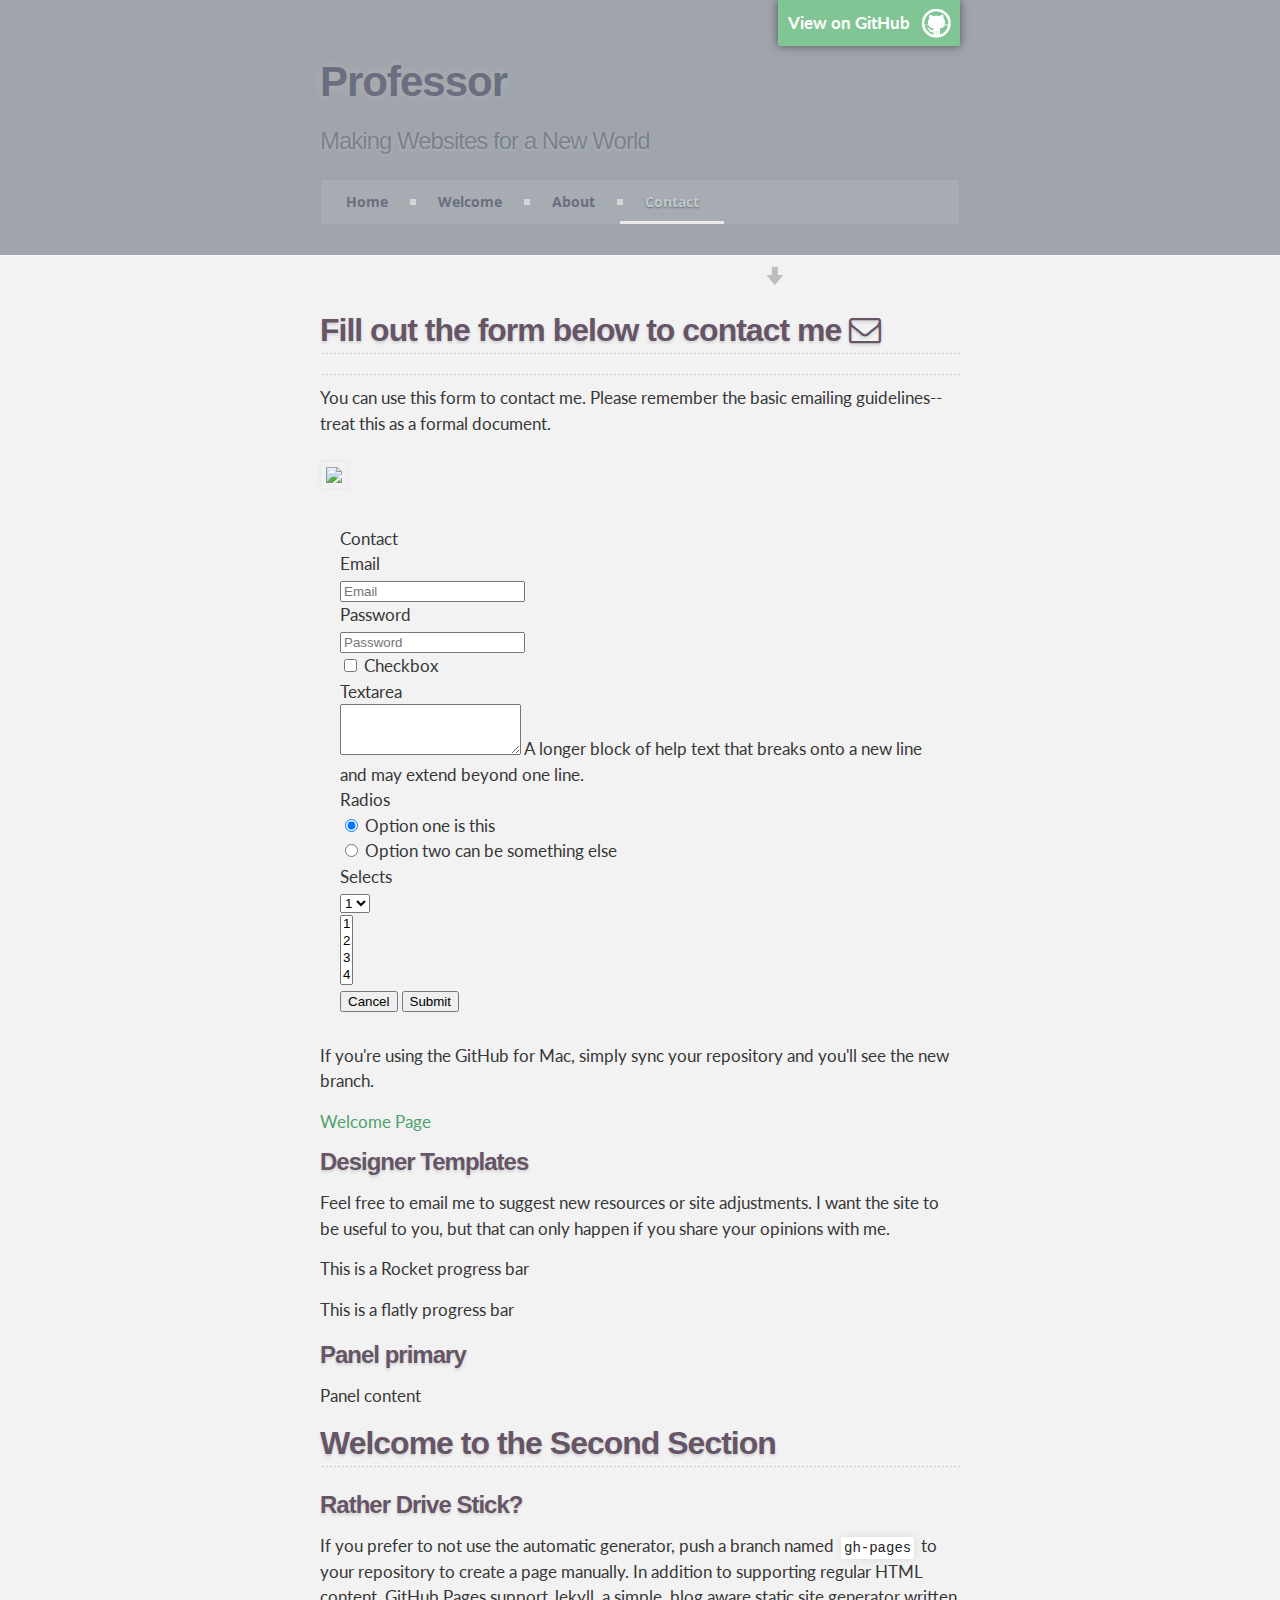
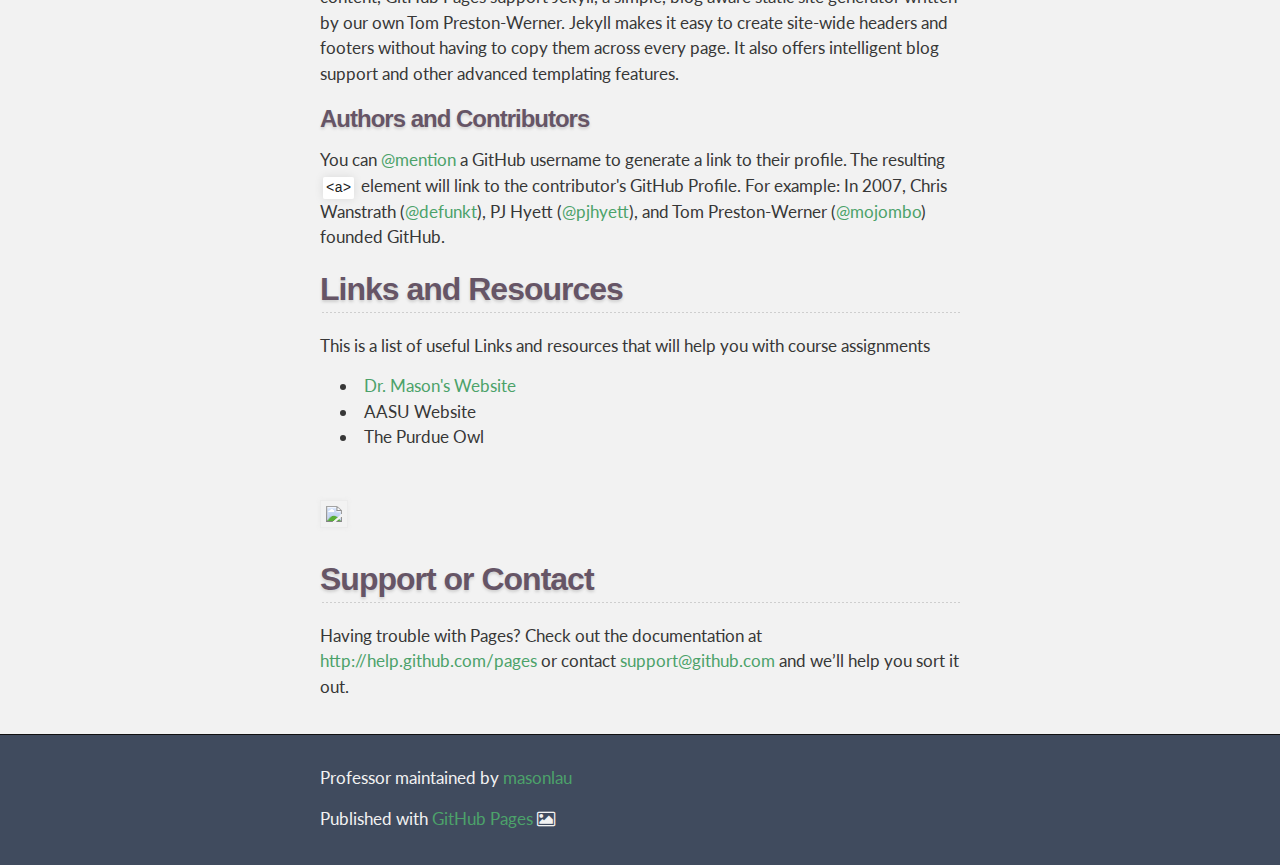
==== contact.html @ 2f88ed30 "Updated contact.html" ====
<!DOCTYPE html>
<html>

  <head>
    <meta charset='utf-8' />
    <meta http-equiv="X-UA-Compatible" content="chrome=1" />
    <meta name="description" content="Professor : " />

    <link rel="stylesheet" type="text/css" media="screen" href="stylesheets/stylesheet.css">
   
    <link href="//netdna.bootstrapcdn.com/bootswatch/3.1.1/flatly/bootstrap.min.css" rel="stylesheet">
    <link href="//netdna.bootstrapcdn.com/font-awesome/4.0.3/css/font-awesome.css" rel="stylesheet">

    <title>Contact</title>
  </head>

  <body>

    <!-- HEADER -->
    <div id="header_wrap" class="outer">
        <header class="inner">
          <a id="forkme_banner" href="https://github.com/masonlau/professor">View on GitHub</a>

          <h1 id="project_title">Professor</h1>
          <h2 id="project_tagline">Making Websites for a New World</h2>
          
          <div id='cssmenu'>
<ul>
   <li><a href='index.html'><span>Home</span></a></li>
   <li><a href='http://masonlau.github.io/professor/Welcome'><span>Welcome</span></a></li>
   <li><a href='#'><span>About</span></a></li>
   <li class='active'><a href='http://masonlau.github.io/professor/contact'><span>Contact</span></a></li>
</ul>
</div>

            <section id="downloads">
              
             </section>
        </header>
    </div>

    <!-- MAIN CONTENT -->
    <div id="main_content_wrap" class="outer">
      <section id="main_content" class="inner">
        
<h2>Fill out the form below to contact me <i class="fa fa-envelope-o"></i></h2>
<hr>
        <p>You can use this form to contact me. Please remember the basic emailing guidelines--treat this as a formal document.</p>
        
        <a target="_blank" href="https://imageshack.com/i/n6b65gj"><img src="http://imagizer.imageshack.us/v2/xq90/834/b65g.jpg" border="0"></a>


<form class="form-horizontal">
  <fieldset>
    <legend>Contact</legend>
    <div class="form-group">
      <label for="inputEmail" class="col-lg-2 control-label">Email</label>
      <div class="col-lg-10">
        <input class="form-control" id="inputEmail" placeholder="Email" type="text">
      </div>
    </div>
    <div class="form-group">
      <label for="inputPassword" class="col-lg-2 control-label">Password</label>
      <div class="col-lg-10">
        <input class="form-control" id="inputPassword" placeholder="Password" type="password">
        <div class="checkbox">
          <label>
            <input type="checkbox"> Checkbox
          </label>
        </div>
      </div>
    </div>
    <div class="form-group">
      <label for="textArea" class="col-lg-2 control-label">Textarea</label>
      <div class="col-lg-10">
        <textarea class="form-control" rows="3" id="textArea"></textarea>
        <span class="help-block">A longer block of help text that breaks onto a new line and may extend beyond one line.</span>
      </div>
    </div>
    <div class="form-group">
      <label class="col-lg-2 control-label">Radios</label>
      <div class="col-lg-10">
        <div class="radio">
          <label>
            <input name="optionsRadios" id="optionsRadios1" value="option1" checked="" type="radio">
            Option one is this
          </label>
        </div>
        <div class="radio">
          <label>
            <input name="optionsRadios" id="optionsRadios2" value="option2" type="radio">
            Option two can be something else
          </label>
        </div>
      </div>
    </div>
    <div class="form-group">
      <label for="select" class="col-lg-2 control-label">Selects</label>
      <div class="col-lg-10">
        <select class="form-control" id="select">
          <option>1</option>
          <option>2</option>
          <option>3</option>
          <option>4</option>
          <option>5</option>
        </select>
        <br>
        <select multiple="" class="form-control">
          <option>1</option>
          <option>2</option>
          <option>3</option>
          <option>4</option>
          <option>5</option>
        </select>
      </div>
    </div>
    <div class="form-group">
      <div class="col-lg-10 col-lg-offset-2">
        <button class="btn btn-default">Cancel</button>
        <button type="submit" class="btn btn-primary">Submit</button>
      </div>
    </div>
  </fieldset>
</form>
        
<p>If you're using the GitHub for Mac, simply sync your repository and you'll see the new branch.</p>
<a href="http://masonlau.github.io/professor/Welcome">Welcome Page</a>
<h3>
<a name="designer-templates" class="anchor" href="#designer-templates"><span class="octicon octicon-link"></span></a>Designer Templates</h3>

<p>Feel free to email me to suggest new resources or site adjustments.  I want the site to be useful to you, but that can only happen if you share your opinions with me.</p>
        <div class="progress">
  <div class="progress-bar progress-bar-info" style="width: 20%"></div>
</div>
        <p><small>This is a Rocket progress bar</small></p>
        <div class="progress">
  <div class="progress-bar progress-bar-success" style="width: 40%"></div>
</div>

        <p><small>This is a flatly progress bar</small></p>
        
<div class="panel panel-success">
  <div class="panel-heading">
    <h3 class="panel-title">Panel primary</h3>
  </div>
  <div class="panel-body">
    Panel content
  </div>
</div>

<h2>Welcome to the Second Section</h2>

<h3><a name="rather-drive-stick" class="anchor" href="#rather-drive-stick"><span class="octicon octicon-link"></span></a>Rather Drive Stick?</h3>

<p>If you prefer to not use the automatic generator, push a branch named <code>gh-pages</code> to your repository to create a page manually. In addition to supporting regular HTML content, GitHub Pages support Jekyll, a simple, blog aware static site generator written by our own Tom Preston-Werner. Jekyll makes it easy to create site-wide headers and footers without having to copy them across every page. It also offers intelligent blog support and other advanced templating features.</p>

<h3>
<a name="authors-and-contributors" class="anchor" href="#authors-and-contributors"><span class="octicon octicon-link"></span></a>Authors and Contributors</h3>

<p>You can <a href="https://github.com/blog/821" class="user-mention">@mention</a> a GitHub username to generate a link to their profile. The resulting <code>&lt;a&gt;</code> element will link to the contributor's GitHub Profile. For example: In 2007, Chris Wanstrath (<a href="https://github.com/defunkt" class="user-mention">@defunkt</a>), PJ Hyett (<a href="https://github.com/pjhyett" class="user-mention">@pjhyett</a>), and Tom Preston-Werner (<a href="https://github.com/mojombo" class="user-mention">@mojombo</a>) founded GitHub.</p>
        
<h2>Links and Resources</h2>
<p>This is a list of useful Links and resources that will help you with course assignments</p>
        <ul>
          <li><a href="http:library.drmasonsclasses.com">Dr. Mason's Website</a></li>
          <li>AASU Website</li>
          <li>The Purdue Owl</li>
        </ul>
<br>
        
<a target="_blank" href="https://imageshack.com/i/nei8dg"><img src="http://imageshack.com/a/img842/9974/i8d.gif" border="0"></a>

        
<h2><a name="support-or-contact" class="anchor" href="#support-or-contact"><span class="octicon octicon-link"></span></a>Support or Contact</h2>

<p>Having trouble with Pages? Check out the documentation at <a href="http://help.github.com/pages">http://help.github.com/pages</a> or contact <a href="mailto:support@github.com">support@github.com</a> and we’ll help you sort it out.</p>
      </section>
    </div>

    <!-- FOOTER  -->
    <div id="footer_wrap" class="outer">
      <footer class="inner">
        <p class="copyright">Professor maintained by <a href="https://github.com/masonlau">masonlau</a></p>
        <p>Published with <a href="http://pages.github.com">GitHub Pages</a> <i class="fa fa-picture-o"></i></p>
      </footer>
    </div>

    

  </body>
</html>
---- stylesheets/stylesheet.css ----
/*******************************************************************************
Slate Theme for GitHub Pages
by Jason Costello, @jsncostello
*******************************************************************************/

@import url(pygment_trac.css);
@import url(http://fonts.googleapis.com/css?family=Open+Sans:700);
@import url(http://fonts.googleapis.com/css?family=Lato:400,300,300italic,400italic,700,700italic);

/*******************************************************************************
MeyerWeb Reset
*******************************************************************************/

html, body, div, span, applet, object, iframe,
h1, h2, h3, h4, h5, h6, p, blockquote, pre,
a, abbr, acronym, address, big, cite, code,
del, dfn, em, img, ins, kbd, q, s, samp,
small, strike, strong, sub, sup, tt, var,
b, u, i, center,
dl, dt, dd, ol, ul, li,
fieldset, form, label, legend,
table, caption, tbody, tfoot, thead, tr, th, td,
article, aside, canvas, details, embed,
figure, figcaption, footer, header, hgroup,
menu, nav, output, ruby, section, summary,
time, mark, audio, video {
  margin: 0;
  padding: 0;
  border: 0;
  font: inherit;
  vertical-align: baseline;
}

/* HTML5 display-role reset for older browsers */
article, aside, details, figcaption, figure,
footer, header, hgroup, menu, nav, section {
  display: block;
}

ol, ul {
  list-style: none;
}

blockquote, q {
}

table {
  border-collapse: collapse;
  border-spacing: 0;
}

a:focus {
  outline: none;
}

#cssmenu {
  background: none repeat scroll 0 0 rgba(196, 203, 202, 0.19);
  border: 1px solid rgba(127, 139, 150, 0.32);
  width: auto;
}

#cssmenu ul {
  list-style: none;
  margin: 0;
  padding: 0;
  line-height: 1;
  display: block;
  zoom: 1;
}
#cssmenu ul:after {
  content: ' ';
  display: block;
  font-size: 0;
  height: 0;
  clear: both;
  visibility: hidden;
}
#cssmenu ul li {
  float: left;
  display: block;
  padding: 0;
}
#cssmenu ul li a {
  color: #6A6F80;
  text-decoration: none;
  display: block;
  padding: 15px 25px;
  font-family: 'Open Sans', sans-serif;
  font-weight: 700;
  font-size: 14px;
  position: relative;
  -webkit-transition: color .25s;
  -moz-transition: color .25s;
  -ms-transition: color .25s;
  -o-transition: color .25s;
  transition: color .25s;
}
#cssmenu ul li a:hover {
    color: #767C88;
    text-shadow: 0 1px 2px rgba(200, 200, 200, 0.99);
}

#cssmenu ul li a:hover:before {
  width: 100%;
}
#cssmenu ul li a:after {
  content: '';
  display: block;
  position: absolute;
  right: -3px;
  top: 19px;
  height: 6px;
  width: 6px;
  background: #ffffff;
  opacity: .5;
}
#cssmenu ul li a:before {
  content: '';
  display: block;
  position: absolute;
  left: 0;
  bottom: 0;
  height: 3px;
  width: 0;
  background: #eaeaea;
  -webkit-transition: width .25s;
  -moz-transition: width .25s;
  -ms-transition: width .25s;
  -o-transition: width .25s;
  transition: width .25s;
}
#cssmenu ul li.last > a:after,
#cssmenu ul li:last-child > a:after {
  display: none;
}
#cssmenu ul li.active a {
  color: #BDC9CC;
  text-shadow: 0 1px 2px #6D6D6D;
}

#cssmenu ul li.active a:before {
  width: 100%;
}
  



/*******************************************************************************
Theme Styles
*******************************************************************************/

body {
  box-sizing: border-box;
  color:#373737;
  background: #212121;
  font-size: 17px;
  font-family: "Lato", sans-serif;
  line-height: 1.5;
  -webkit-font-smoothing: antialiased;
}

h1, h2, h3, h4, h5, h6 {
  margin: 10px 0;
  font-weight: 700;
  color:#656;
  font-family: 'Lucida Grande', 'Calibri', Helvetica, Arial, sans-serif;
  letter-spacing: -1px;
  text-shadow: 0 2px 3px #CFCFCF;
}

h1 {
  font-size: 36px;
  font-weight: 700;
}

h2 {
  padding-bottom: 10px;
  font-size: 32px;
  background: url('../images/bg_hr.png') repeat-x bottom;
}

h3 {
  font-size: 24px;
}

h4 {
  font-size: 21px;
}

h5 {
  font-size: 18px;
}

h6 {
  font-size: 16px;
}

p {
  margin: 10px 0 15px 0;
}

footer p {
  color: #f2f2f2;
}

a {
  text-decoration: none;
  color: #4CA26A;
  text-shadow: none;

  transition: color 0.5s ease;
  transition: text-shadow 0.5s ease;
  -webkit-transition: color 0.5s ease;
  -webkit-transition: text-shadow 0.5s ease;
  -moz-transition: color 0.5s ease;
  -moz-transition: text-shadow 0.5s ease;
  -o-transition: color 0.5s ease;
  -o-transition: text-shadow 0.5s ease;
  -ms-transition: color 0.5s ease;
  -ms-transition: text-shadow 0.5s ease;
}

#main_content a:hover {
  color: #83ABA9;
  text-shadow: 0 0 2px #E8E8E8;
}

footer a:hover {
  color: #43adff;
  text-shadow: #0090ff 0px 0px 2px;
}

em {
  font-style: italic;
}

strong {
  font-weight: bold;
}

img {
  position: relative;
  margin: 0 auto;
  max-width: 738px;
  padding: 5px;
  margin: 10px 0 10px 0;
  border: 1px solid #ebebeb;

  box-shadow: 0 0 5px #ebebeb;
  -webkit-box-shadow: 0 0 5px #ebebeb;
  -moz-box-shadow: 0 0 5px #ebebeb;
  -o-box-shadow: 0 0 5px #ebebeb;
  -ms-box-shadow: 0 0 5px #ebebeb;
}

pre, code {
  width: 100%;
  color: #222;
  background-color: #fff;

  font-family: Monaco, "Bitstream Vera Sans Mono", "Lucida Console", Terminal, monospace;
  font-size: 14px;

  border-radius: 2px;
  -moz-border-radius: 2px;
  -webkit-border-radius: 2px;
}

pre {
  width: 100%;
  padding: 10px;
  box-shadow: 0 0 10px rgba(0,0,0,.1);
  overflow: auto;
}

code {
  padding: 3px;
  margin: 0 3px;
  box-shadow: 0 0 10px rgba(0,0,0,.1);
}

pre code {
  display: block;
  box-shadow: none;
}

blockquote {
  color: #666;
  margin-bottom: 20px;
  padding: 0 0 0 20px;
  border-left: 3px solid #bbb;
}

ul, ol, dl {
  margin-bottom: 15px
}

ul li {
  list-style: inside;
  padding-left: 20px;
}

ol li {
  list-style: decimal inside;
  padding-left: 20px;
}

dl dt {
  font-weight: bold;
}

dl dd {
  padding-left: 20px;
  font-style: italic;
}

dl p {
  padding-left: 20px;
  font-style: italic;
}

hr {
  height: 1px;
  margin-bottom: 5px;
  border: none;
  background: url('../images/bg_hr.png') repeat-x center;
}

table {
  border: 1px solid #373737;
  margin-bottom: 20px;
  text-align: left;
 }

th {
  font-family: 'Lucida Grande', 'Helvetica Neue', Helvetica, Arial, sans-serif;
  padding: 10px;
  background: #373737;
  color: #fff;
 }

td {
  padding: 10px;
  border: 1px solid #373737;
 }

form {
  background: #f2f2f2;
  padding: 20px;
}

img {
  width: 600px;
  max-width: auto;
}

/*******************************************************************************
Full-Width Styles
*******************************************************************************/

.outer {
  width: 100%;
}

.inner {
  position: relative;
  max-width: 640px;
  padding: 20px 10px;
  margin: 0 auto;
}

#forkme_banner {
  display: block;
  position: absolute;
  top:0;
  right: 10px;
  z-index: 10;
  padding: 10px 50px 10px 10px;
  color: #fff;
  background: url('../images/blacktocat.png') rgba(101, 227, 124, 0.51) no-repeat 95% 50%;
  font-weight: 700;
  box-shadow: 0 0 10px rgba(0,0,0,.5);
  border-bottom-left-radius: 2px;
  border-bottom-right-radius: 2px;
}

#header_wrap {
  background: none repeat scroll 0 0 #A0A5AD;
}

#header_wrap .inner {
  padding: 50px 10px 30px 10px;
}

#project_title {
    color: #6A6F80;
    font-size: 42px;
    font-weight: 700;
    margin: 0;
    text-shadow: 0 0 10px #B1B1B1;
}

#project_tagline {
    background: none repeat scroll 0 0 rgba(0, 0, 0, 0);
    color: #7D8189;
    font-size: 24px;
    font-weight: 300;
    text-shadow: 0 1px 3px #B2BAC2;
}

#downloads {
  position: absolute;
  width: 210px;
  z-index: 10;
  bottom: -40px;
  right: 0;
  height: 70px;
  background: url('../images/icon_download.png') no-repeat 0% 90%;
}

.zip_download_link {
  display: block;
  float: right;
  width: 90px;
  height:70px;
  text-indent: -5000px;
  overflow: hidden;
  background: url(../images/sprite_download.png) no-repeat bottom left;
}

.tar_download_link {
  display: block;
  float: right;
  width: 90px;
  height:70px;
  text-indent: -5000px;
  overflow: hidden;
  background: url(../images/sprite_download.png) no-repeat bottom right;
  margin-left: 10px;
}

.zip_download_link:hover {
  background: url(../images/sprite_download.png) no-repeat top left;
}

.tar_download_link:hover {
  background: url(../images/sprite_download.png) no-repeat top right;
}

#main_content_wrap {
  background: #f2f2f2;
  border-top: 1px solid #fbfbfb;
  border-bottom: 1px solid #111;
}

#main_content {
  padding-top: 40px;
}

#footer_wrap {
  background: none repeat scroll 0 0 #404B5E;
}



/*******************************************************************************
Small Device Styles
*******************************************************************************/

@media screen and (max-width: 480px) {
  body {
    font-size:14px;
  }

  #downloads {
    display: none;
  }

  .inner {
    min-width: 320px;
    max-width: 480px;
  }

  #project_title {
  font-size: 32px;
  }

  h1 {
    font-size: 28px;
  }

  h2 {
    font-size: 24px;
  }

  h3 {
    font-size: 21px;
  }

  h4 {
    font-size: 18px;
  }

  h5 {
    font-size: 14px;
  }

  h6 {
    font-size: 12px;
  }

  code, pre {
    min-width: 320px;
    max-width: 480px;
    font-size: 11px;
  }

}
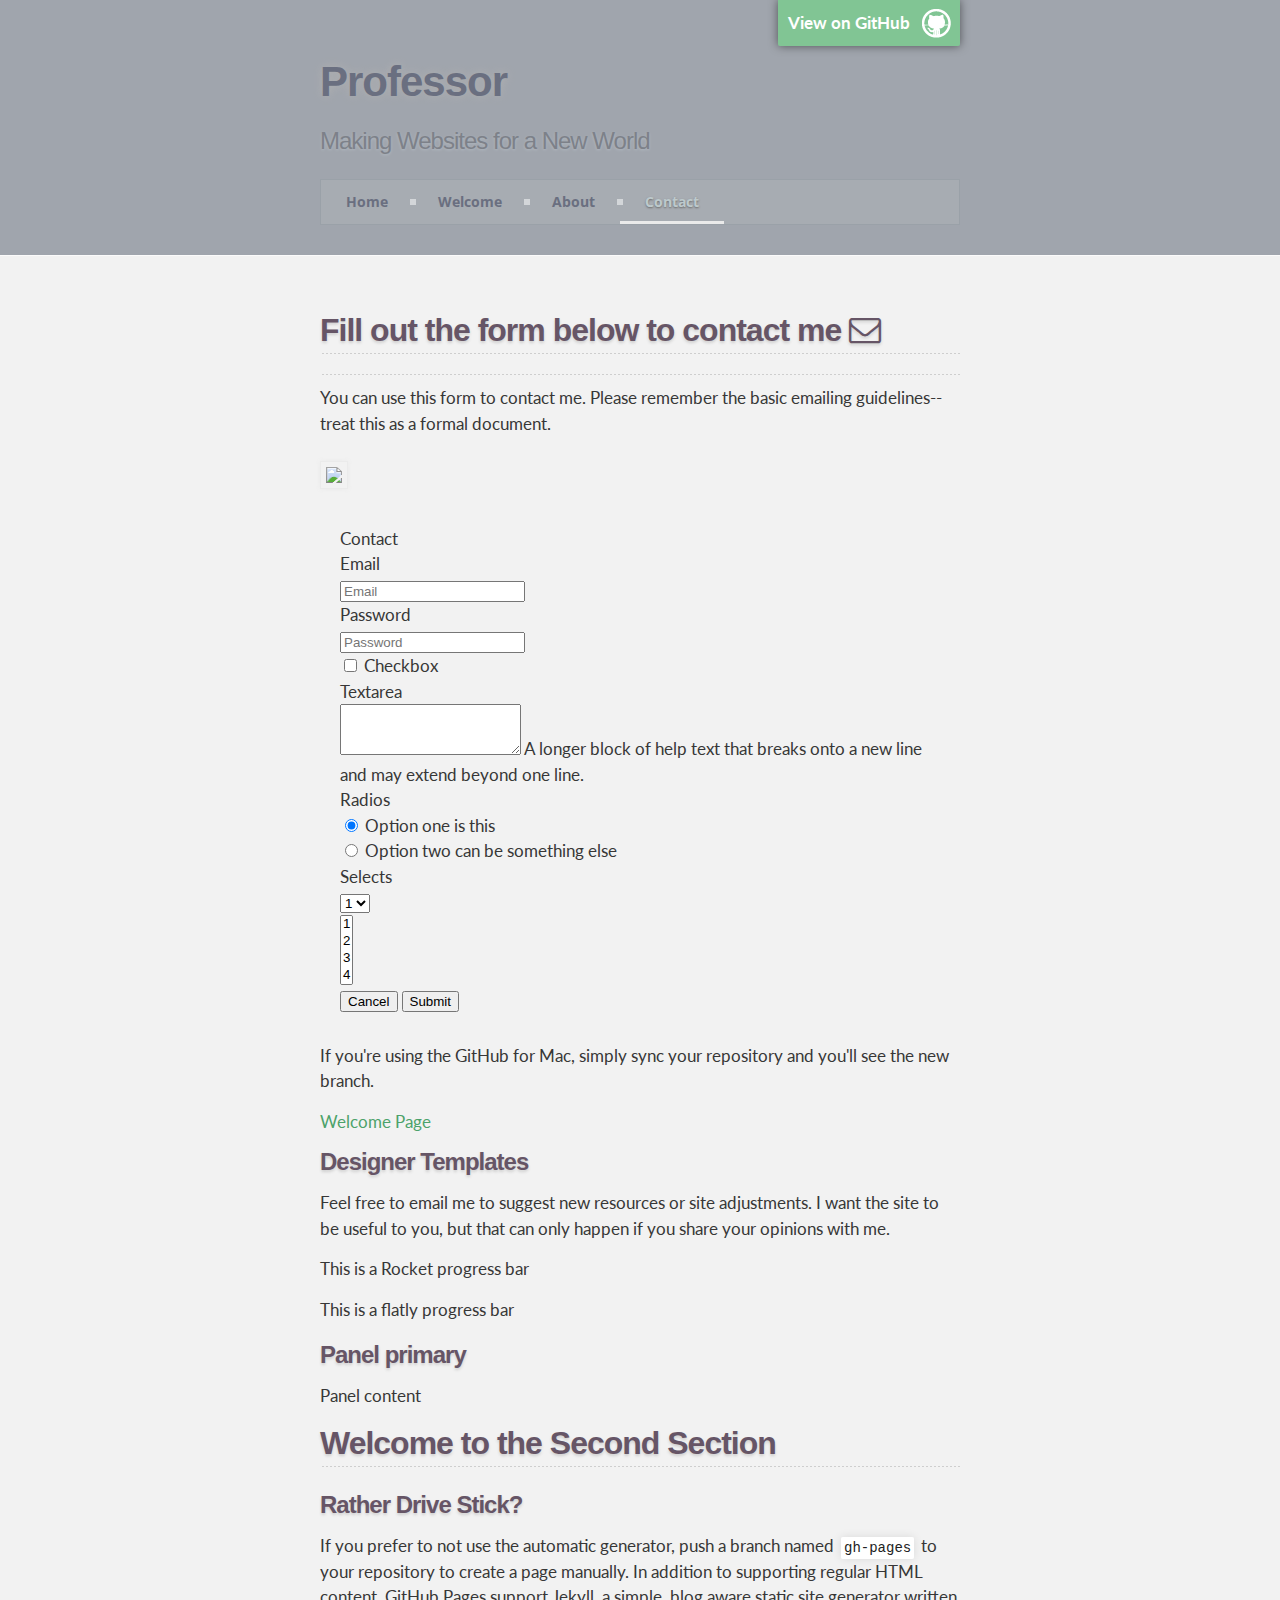
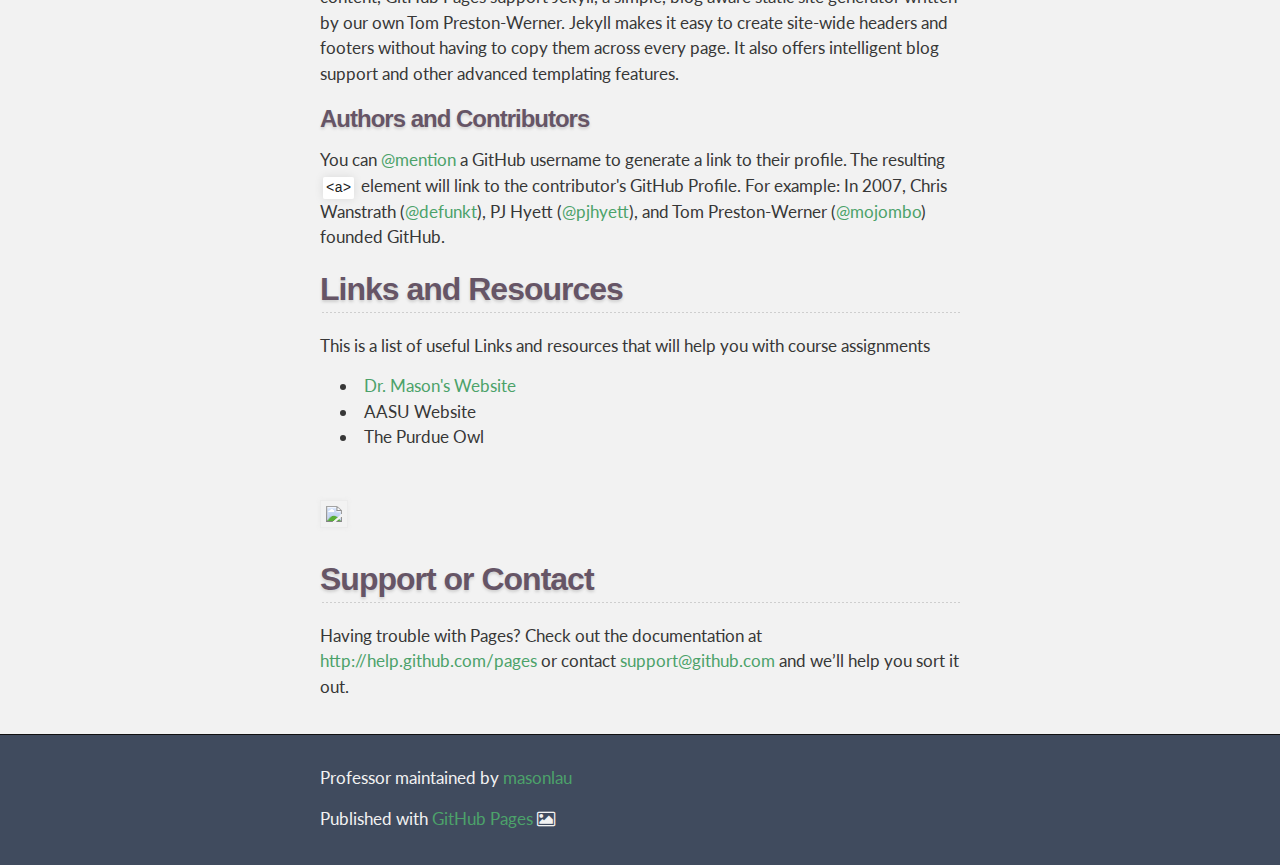
==== commit c5e0a682: "Updated contact.html" ====
--- a/contact.html
+++ b/contact.html
@@ -32,10 +32,6 @@
    <li class='active'><a href='http://masonlau.github.io/professor/contact'><span>Contact</span></a></li>
 </ul>
 </div>
-
-            <section id="downloads">
-              
-             </section>
         </header>
     </div>
 
@@ -43,11 +39,11 @@
     <div id="main_content_wrap" class="outer">
       <section id="main_content" class="inner">
         
-<h2>Fill out the form below to contact me <i class="fa fa-envelope-o"></i></h2>
+        <h2>Fill out the form below to contact me <i class="fa fa-envelope-o" color:#656></i></h2>
 <hr>
         <p>You can use this form to contact me. Please remember the basic emailing guidelines--treat this as a formal document.</p>
         
-        <a target="_blank" href="https://imageshack.com/i/n6b65gj"><img src="http://imagizer.imageshack.us/v2/xq90/834/b65g.jpg" border="0"></a>
+        <a target="_blank" href="https://imageshack.com/i/n7ydxnj"><img src="http://imagizer.imageshack.us/v2/xq90/835/ydxn.jpg" border="0"></a>
 
 
 <form class="form-horizontal">
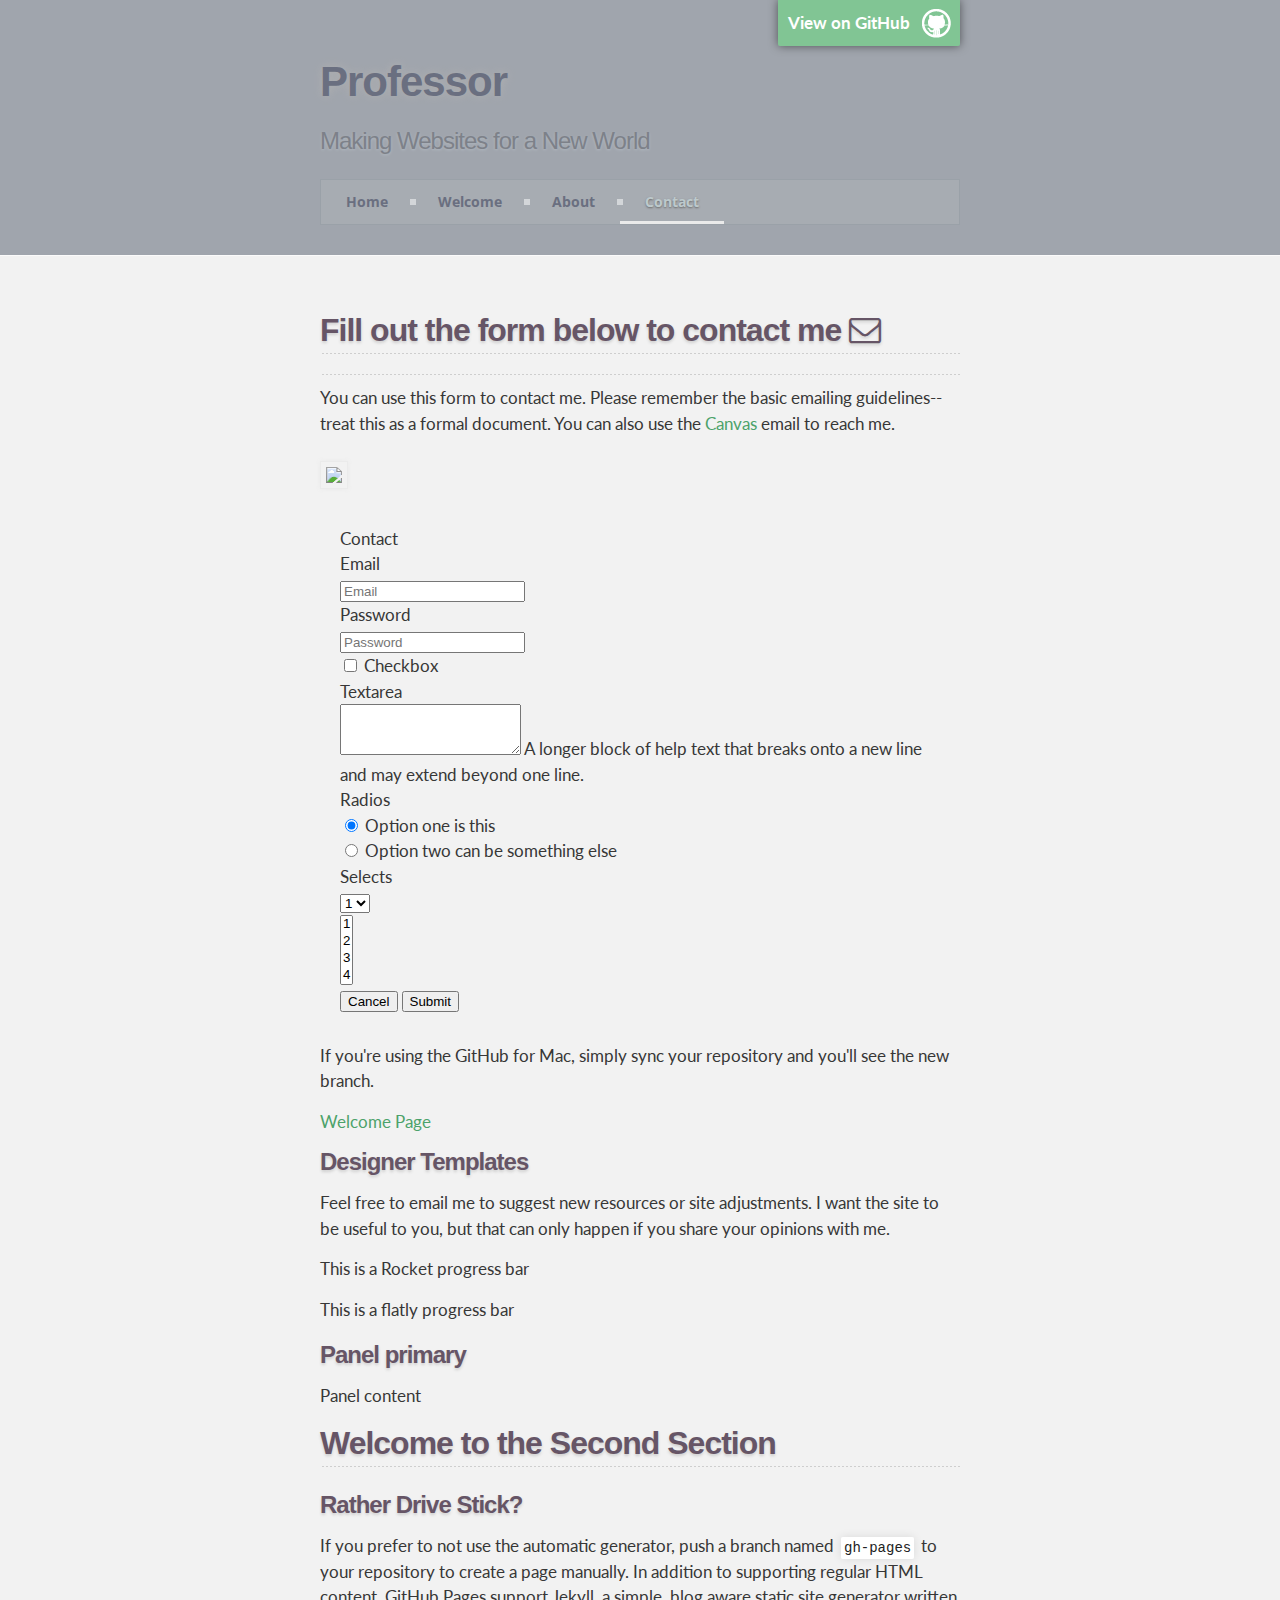
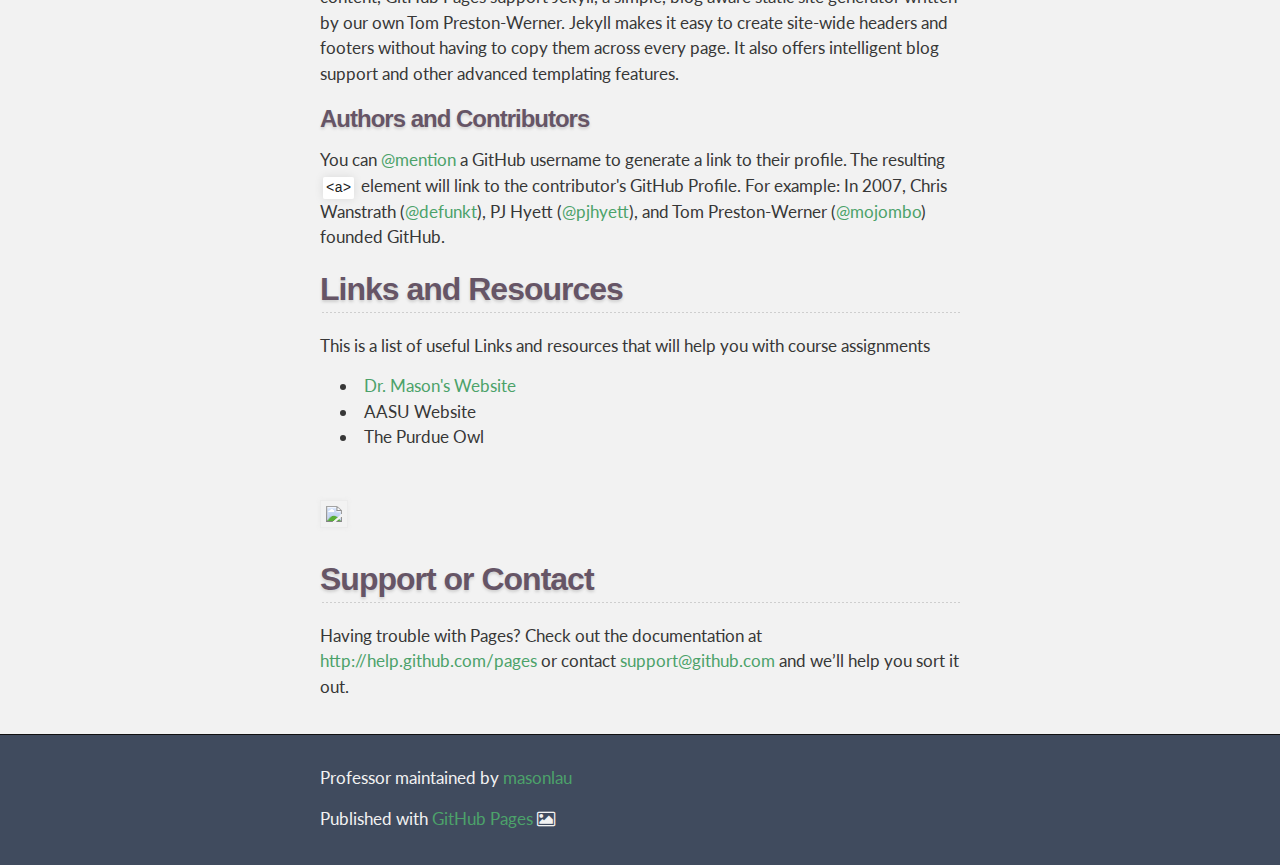
==== commit b73c0c59: "Updated contact.html" ====
--- a/contact.html
+++ b/contact.html
@@ -41,7 +41,7 @@
         
         <h2>Fill out the form below to contact me <i class="fa fa-envelope-o" color:#656></i></h2>
 <hr>
-        <p>You can use this form to contact me. Please remember the basic emailing guidelines--treat this as a formal document.</p>
+        <p>You can use this form to contact me. Please remember the basic emailing guidelines--treat this as a formal document. You can also use the <a href="http://canvas.instructure.com">Canvas</a> email to reach me.</p>
         
         <a target="_blank" href="https://imageshack.com/i/n7ydxnj"><img src="http://imagizer.imageshack.us/v2/xq90/835/ydxn.jpg" border="0"></a>
 
